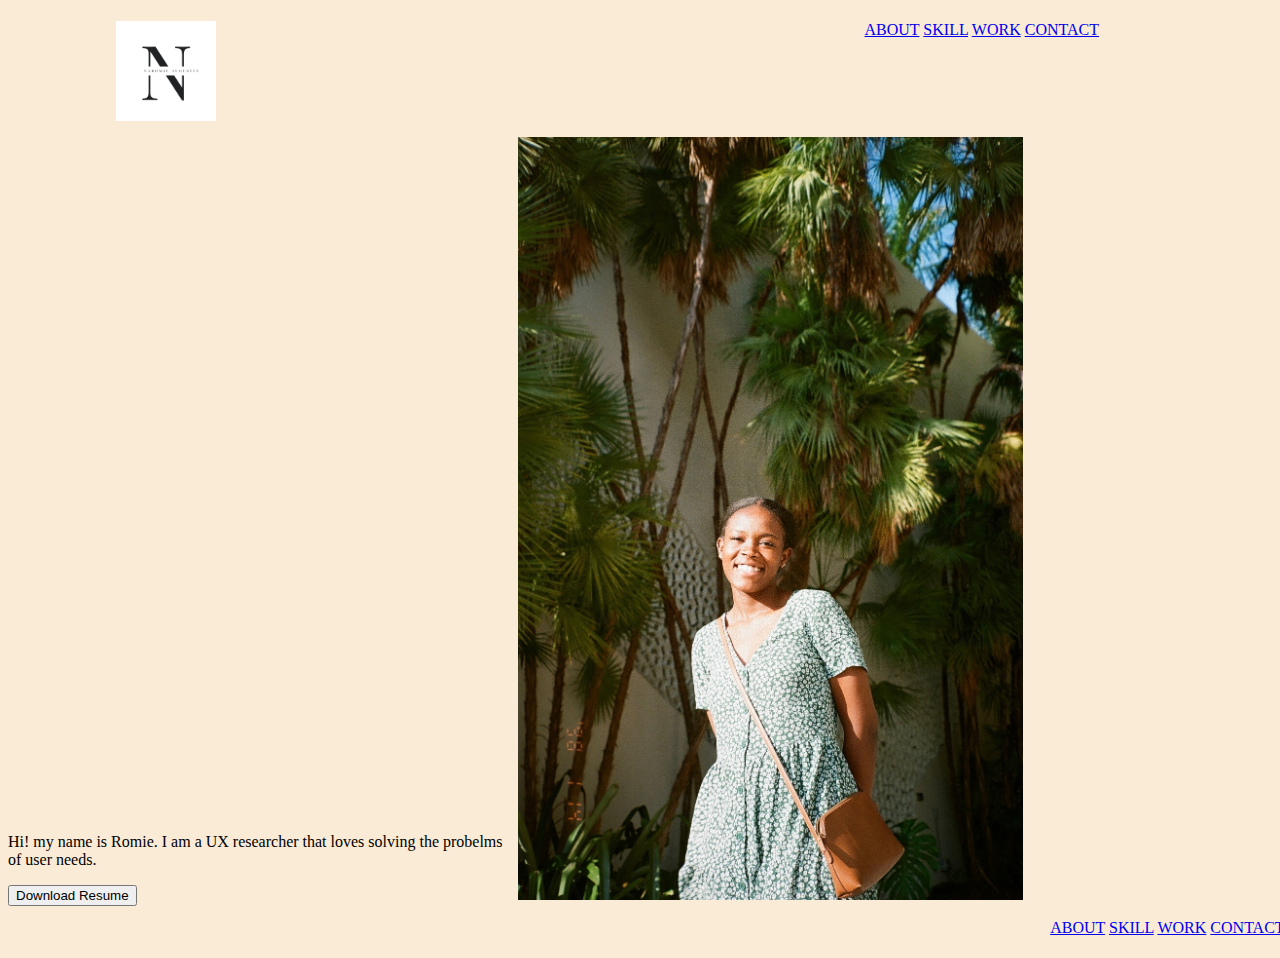
==== index.html @ 4657faed "setting up" ====
<!DOCTYPE html>
<html>
  <head>
    <title>ROMIEE'S WEBSITE</title>
    <link rel="stylesheet" href="CSS/style.css">
  </head>
  <body>
    <header class="navigation">
        <div class="inline-block logo">
         <img src="Images/Z.png" alt="Girl in a jacket" width="100px">

        </div>
        <nav class="inline-block">
           
            <a href="#about" class="nav_item">ABOUT</a>
            <a href="#skill" class="nav_item">SKILL</a>
            <a href="#work" class="nav_item">WORK</a>
            <a href="#contact" class="nav_item">CONTACT</a>
           
        </nav>

    </header>
        <section class="herolmg">
            <div class="herocontent">
          <p> Hi! my name is Romie. I am a UX researcher that loves solving the probelms of user needs.</p>
            <button type="button">Download Resume</button>
            </div>
            <img src="Images/Romie.jpeg" alt="girl in the green dress" width="40%">

        </section >


           <footer >

            <nav class="inline-block footer-nav">
               
                <a href="#about" class="nav_item">ABOUT</a>
                <a href="#skill" class="nav_item">SKILL</a>
                <a href="#work" class="nav_item">WORK</a>
                <a href="#contact" class="nav_item">CONTACT</a>
               
            </nav>

    
           </footer>
  
    
  </body>
</html>
---- CSS/style.css ----
/*
<head>
  <link rel="stylesheet" href="/Users/naromieaugustin/Documents/16-week/UX_UI_HW_17/CSS/style.css">
</head> 
*/
body {
 background-color: antiquewhite;
}
.inline-block{
  vertical-align: top;
  display: inline-block;
}

.logo {
  width: 23%;
  padding: 1%;
  text-align:center;
}

nav {
  width: 60%;
  padding: 1%;
  text-align: right;
}

.nav_item {
  width: 50%;
  margin-left:auto;
  
}

.herocontent{
  display: inline-block;
  width: 40%;

}

.footer-nav {
  width: 100%;
}
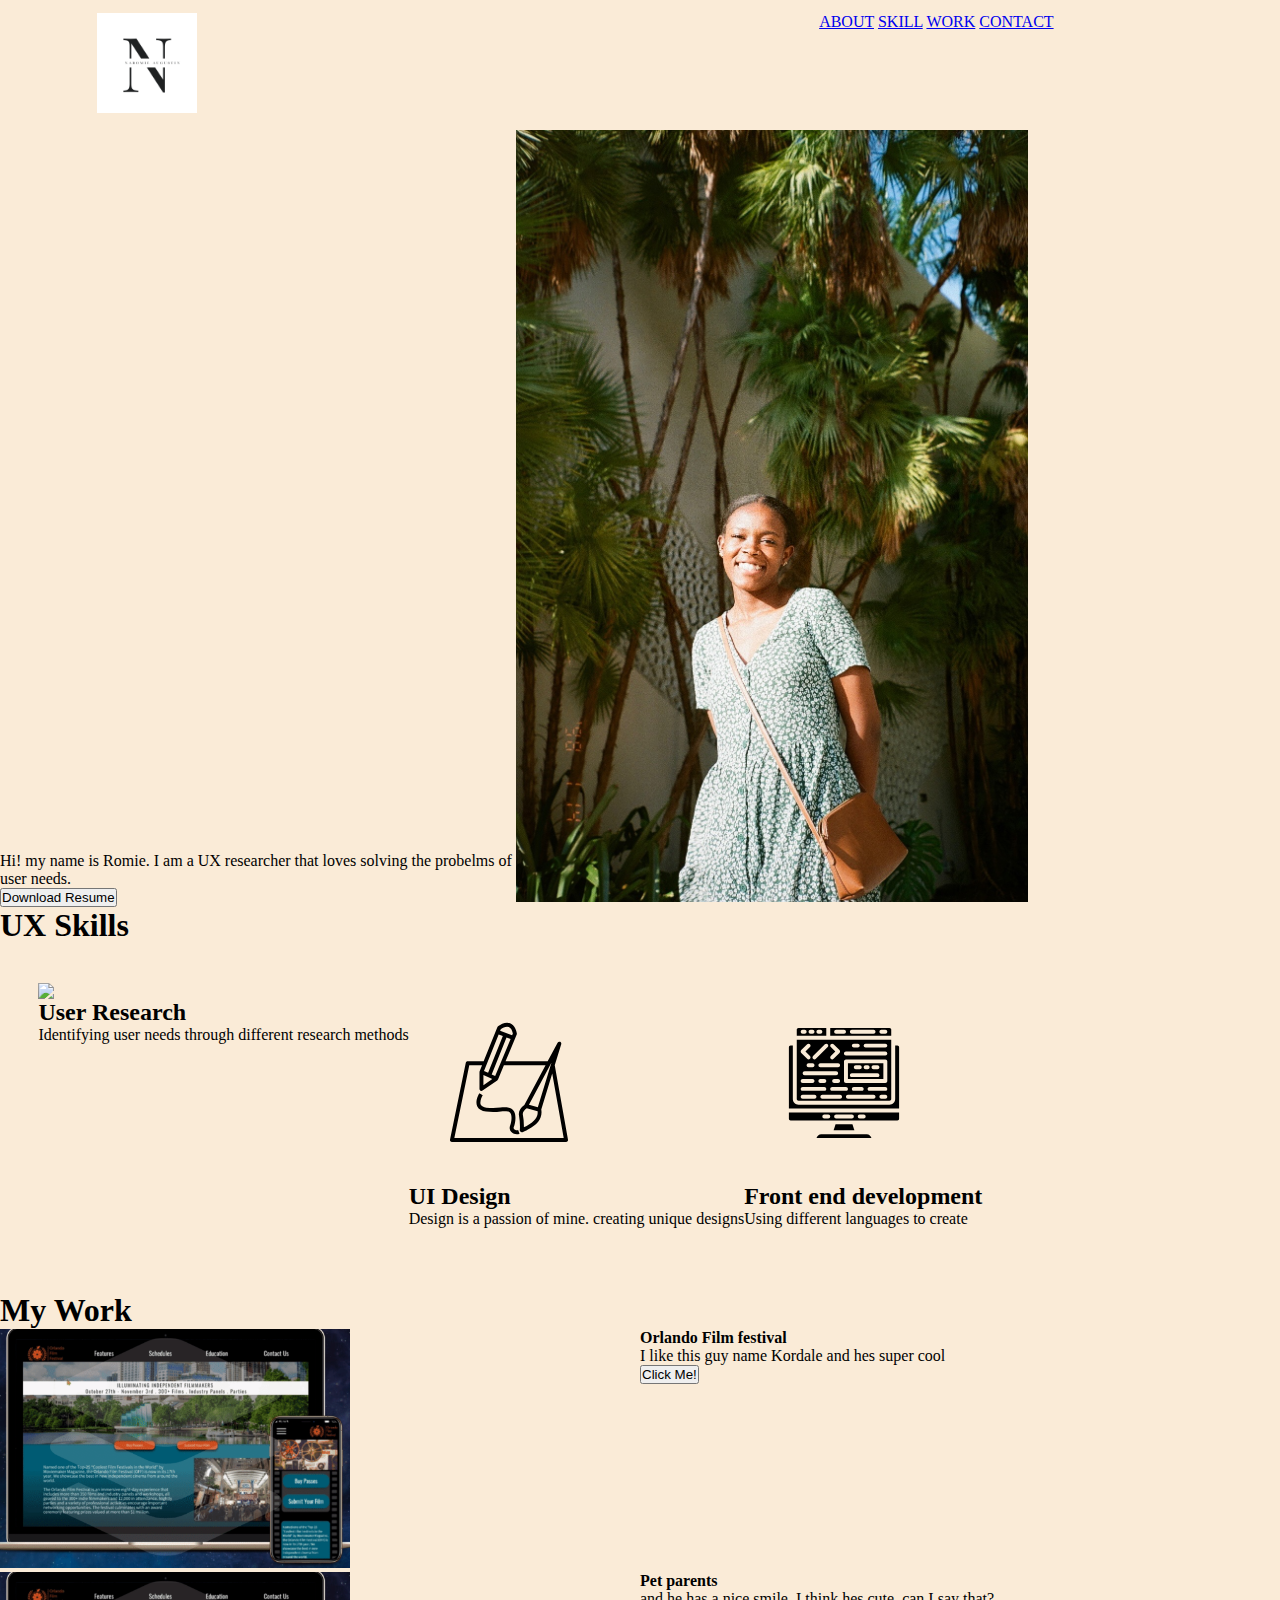
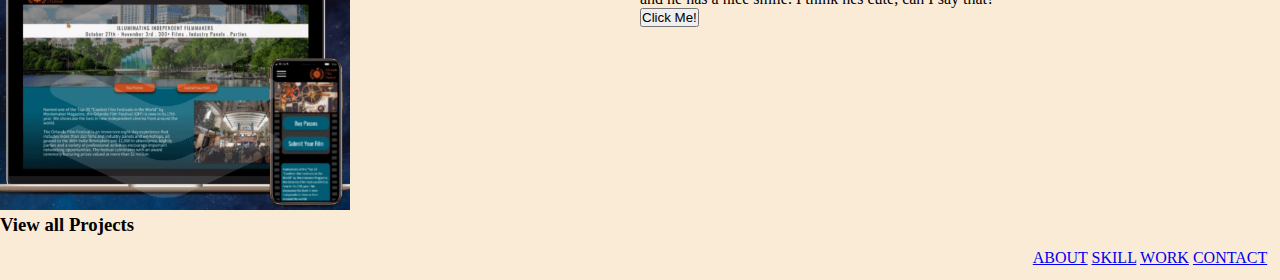
==== commit 523ecaee: "hey" ====
--- a/index.html
+++ b/index.html
@@ -29,6 +29,42 @@
 
         </section >
 
+ <!-- My UX Skills section coded by using CSS Flex-->
+ <section id="skill">
+  <h1>UX Skills</h1>
+  <div class="myskill">
+      <div class="skill">
+        <img src="https://static.thenounproject.com/attribution/5027560-600.png" width="200px">
+        <h2>User Research</h2>
+        <p>Identifying user needs through different research methods </p>
+       </div>                                                          
+      <div class="skill">
+         <img src="[data-uri]" width="200px">
+         <h2>UI Design</h2>
+         <p>Design is a passion of mine. creating unique designs </p>
+      </div>
+      <div class="skill">
+          <img src="[data-uri]" width="200px" >
+          <h2>Front end development</h2>
+          <p>Using different languages to create</p>
+      </div>
+  </div>
+</section> 
+
+<section id="work">
+   <h1>My Work</h1>
+   <div class="container">
+      <div class="mockup1"><img src="Images/Screen Shot 2022-06-14 at 6.03.59 PM.png" width="350px" ></div>
+      <div class="mockup2"><img src="Images/Screen Shot 2022-06-14 at 6.03.59 PM.png" width="350px" ></div>
+      <div class="cs_details1"><h4>Orlando Film festival</h4>
+          <P>I like this guy name Kordale and hes super cool</P>
+          <button type="button">Click Me!</button></div>
+      <div class="cs_details2"><h4>Pet parents</h4>
+          <P>and he has a nice smile. I think hes cute, can I say that?</P>
+          <button type="button">Click Me!</button></div>
+    </div>
+   <h3>View all Projects</h3>
+</section>
 
            <footer >
 
@@ -46,4 +82,7 @@
   
     
   </body>
+
+  <script src="https://ajax.googleapis.com/ajax/libs/jquery/3.3.1/jquery.min.js"></script>
+  <script src="script.js"></script>
 </html>
--- a/CSS/style.css
+++ b/CSS/style.css
@@ -1,8 +1,4 @@
-/*
-<head>
-  <link rel="stylesheet" href="/Users/naromieaugustin/Documents/16-week/UX_UI_HW_17/CSS/style.css">
-</head> 
-*/
+
 body {
  background-color: antiquewhite;
 }
@@ -37,4 +33,42 @@
 
 .footer-nav {
   width: 100%;
-}+}
+
+.myskill {
+  display: flex;
+  flex-direction: row;
+  padding: 3% 3% 5% 3%;
+}
+
+.skill{
+display: flex;
+flex-direction:column;
+}
+* {
+  box-sizing: border-box;
+  margin: 0 0 0 0;
+  padding: 0 0 0 0;
+}
+
+
+.container {  display: grid;
+  grid-template-columns: 1fr 1fr;
+  grid-template-rows: 1fr 1fr;
+  gap: 0px 0px;
+  grid-auto-flow: row;
+}
+
+
+.mockup1 { grid-area: 1 / 1 / 2 / 2; }
+
+.mockup2 { grid-area: 2 / 1 / 3 / 2; }
+
+.cs_details1 { grid-area: 1 / 2 / 2 / 3; }
+
+.cs_details2 { grid-area: 2 / 2 / 3 / 3; }
+
+html {
+  scroll-behavior: smooth;
+}
+
